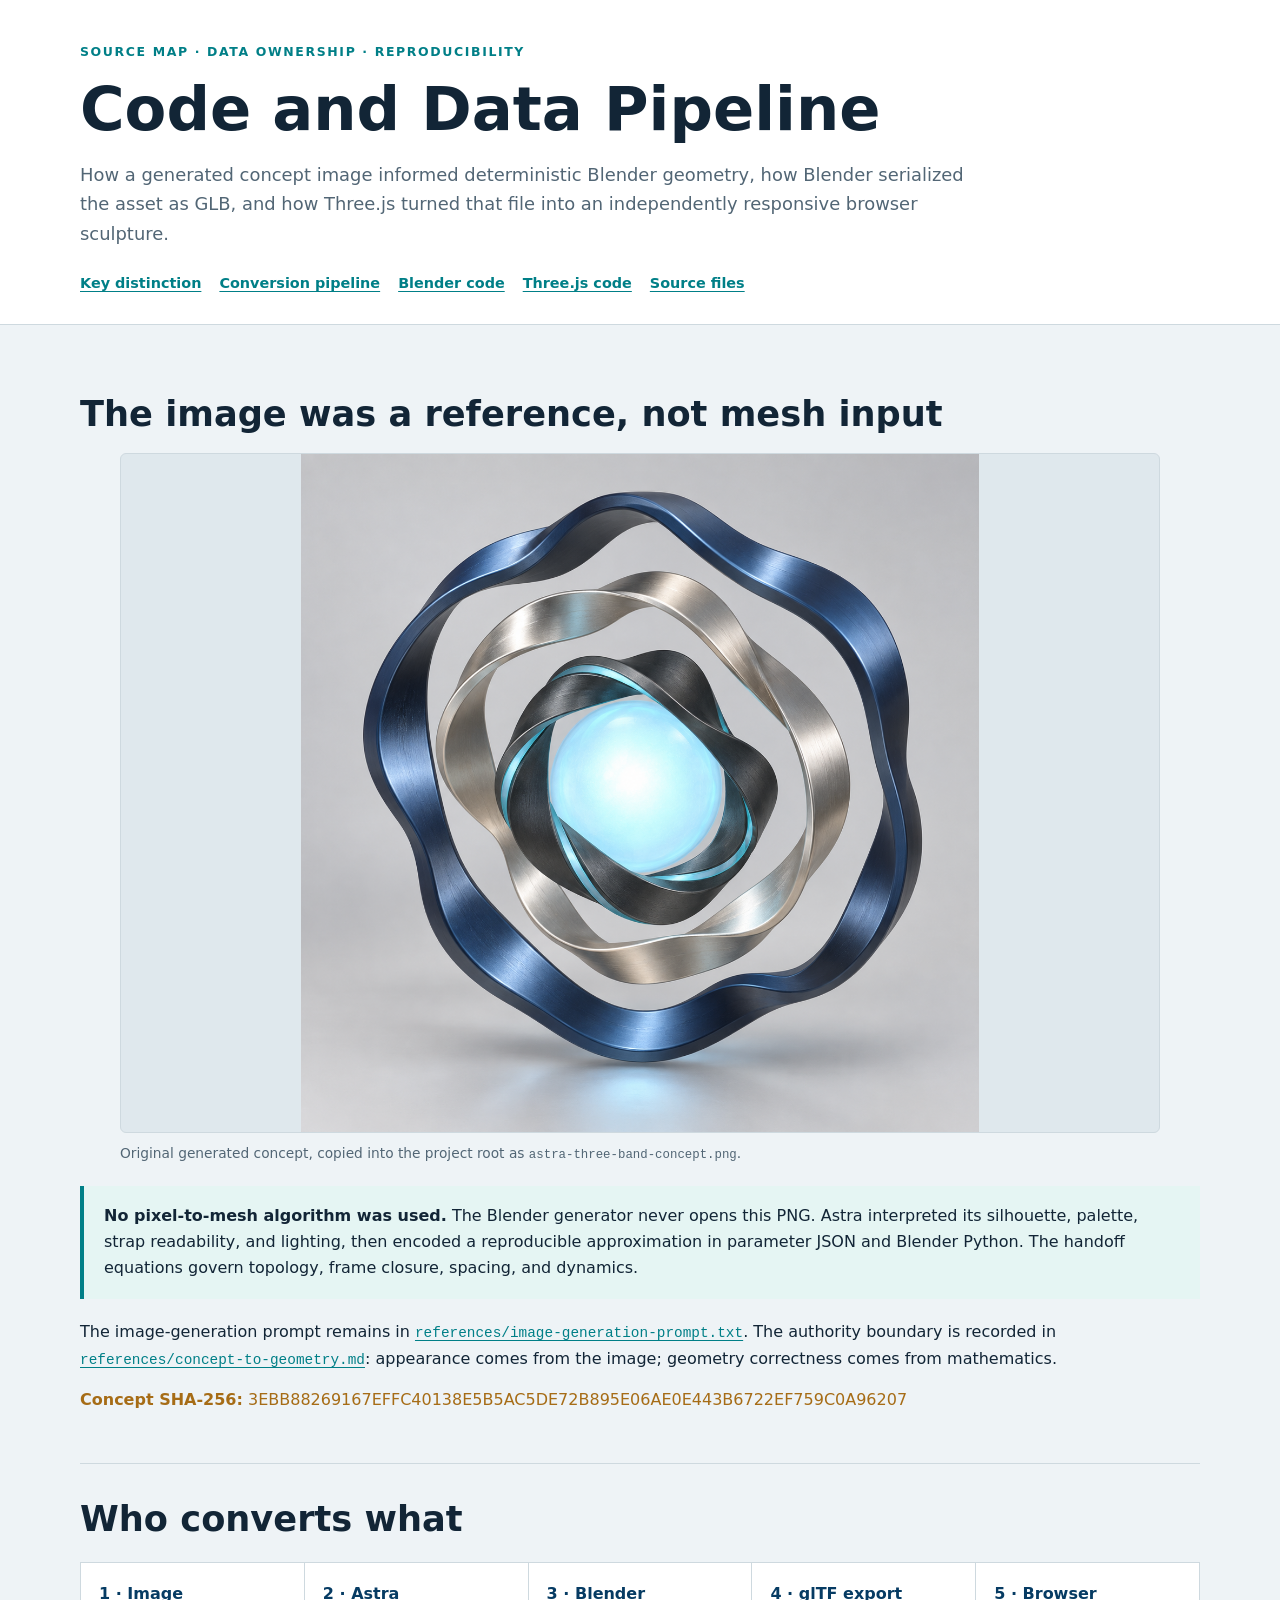
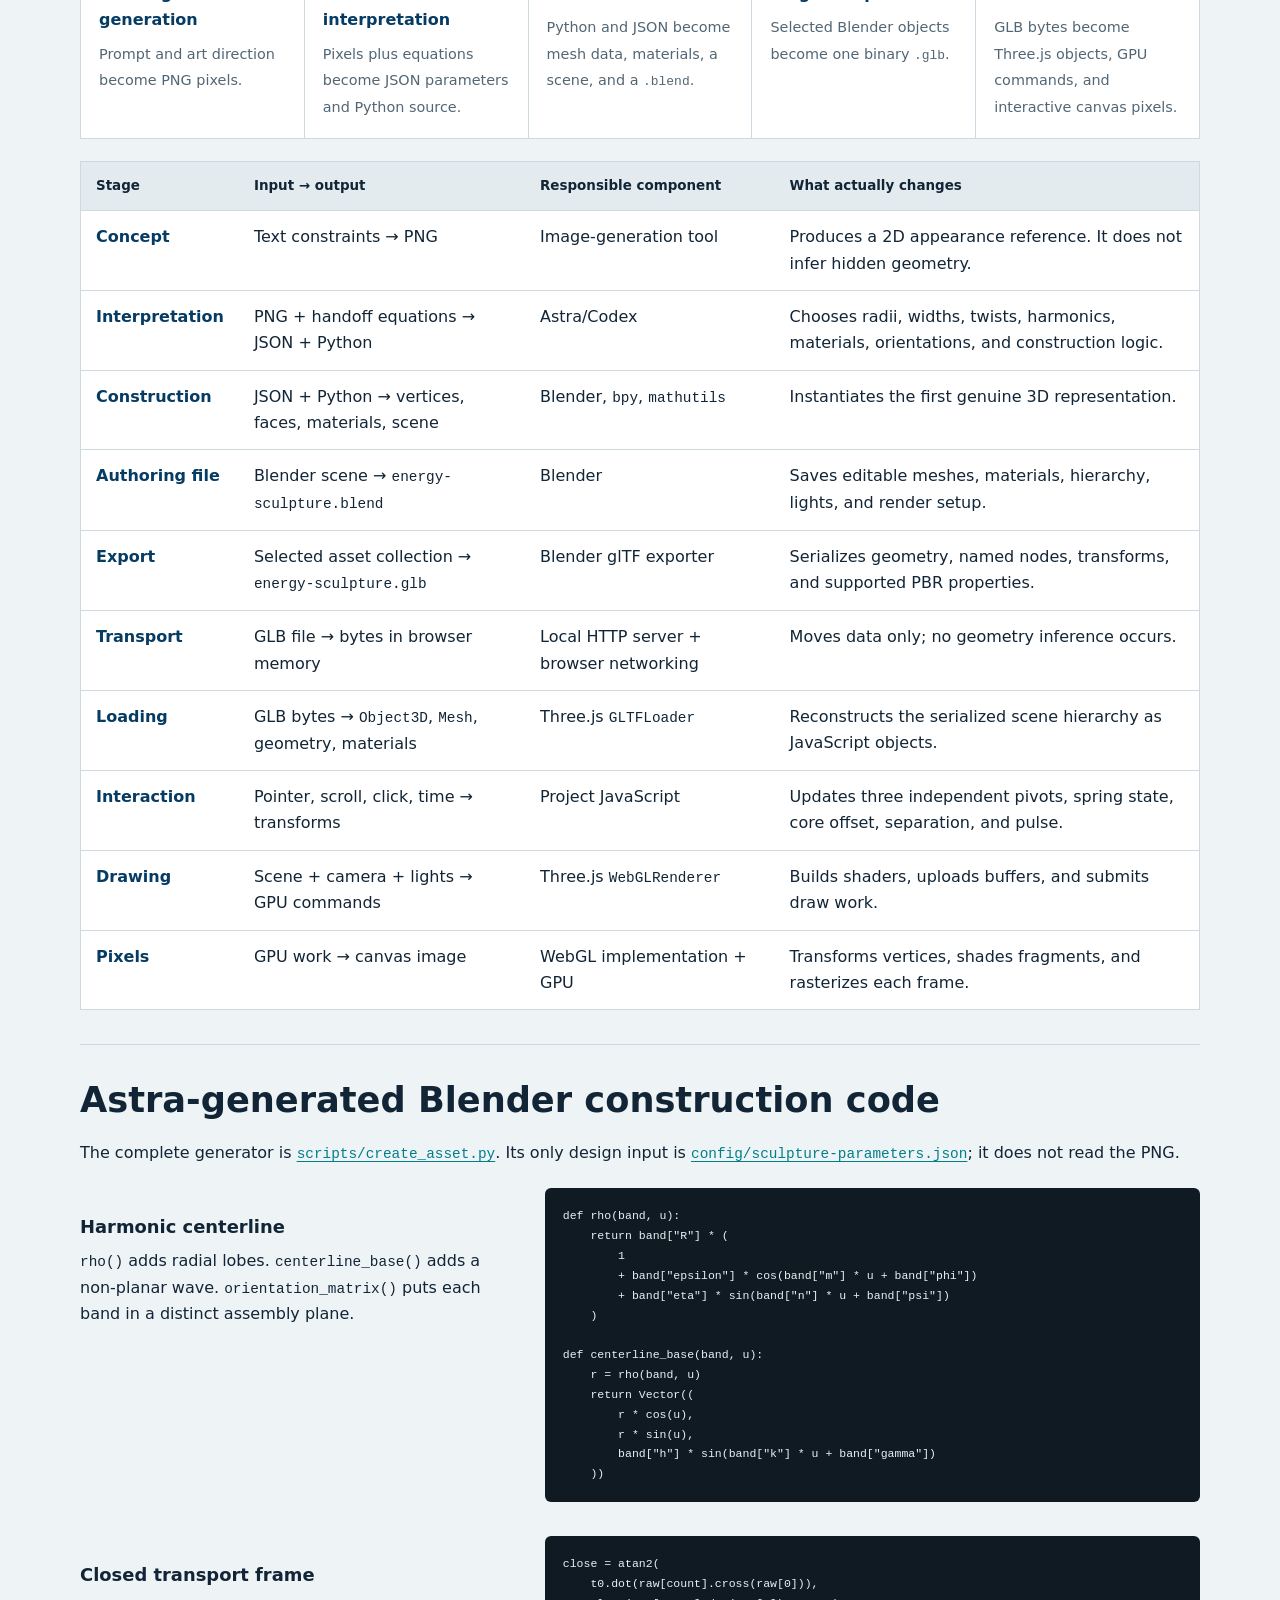
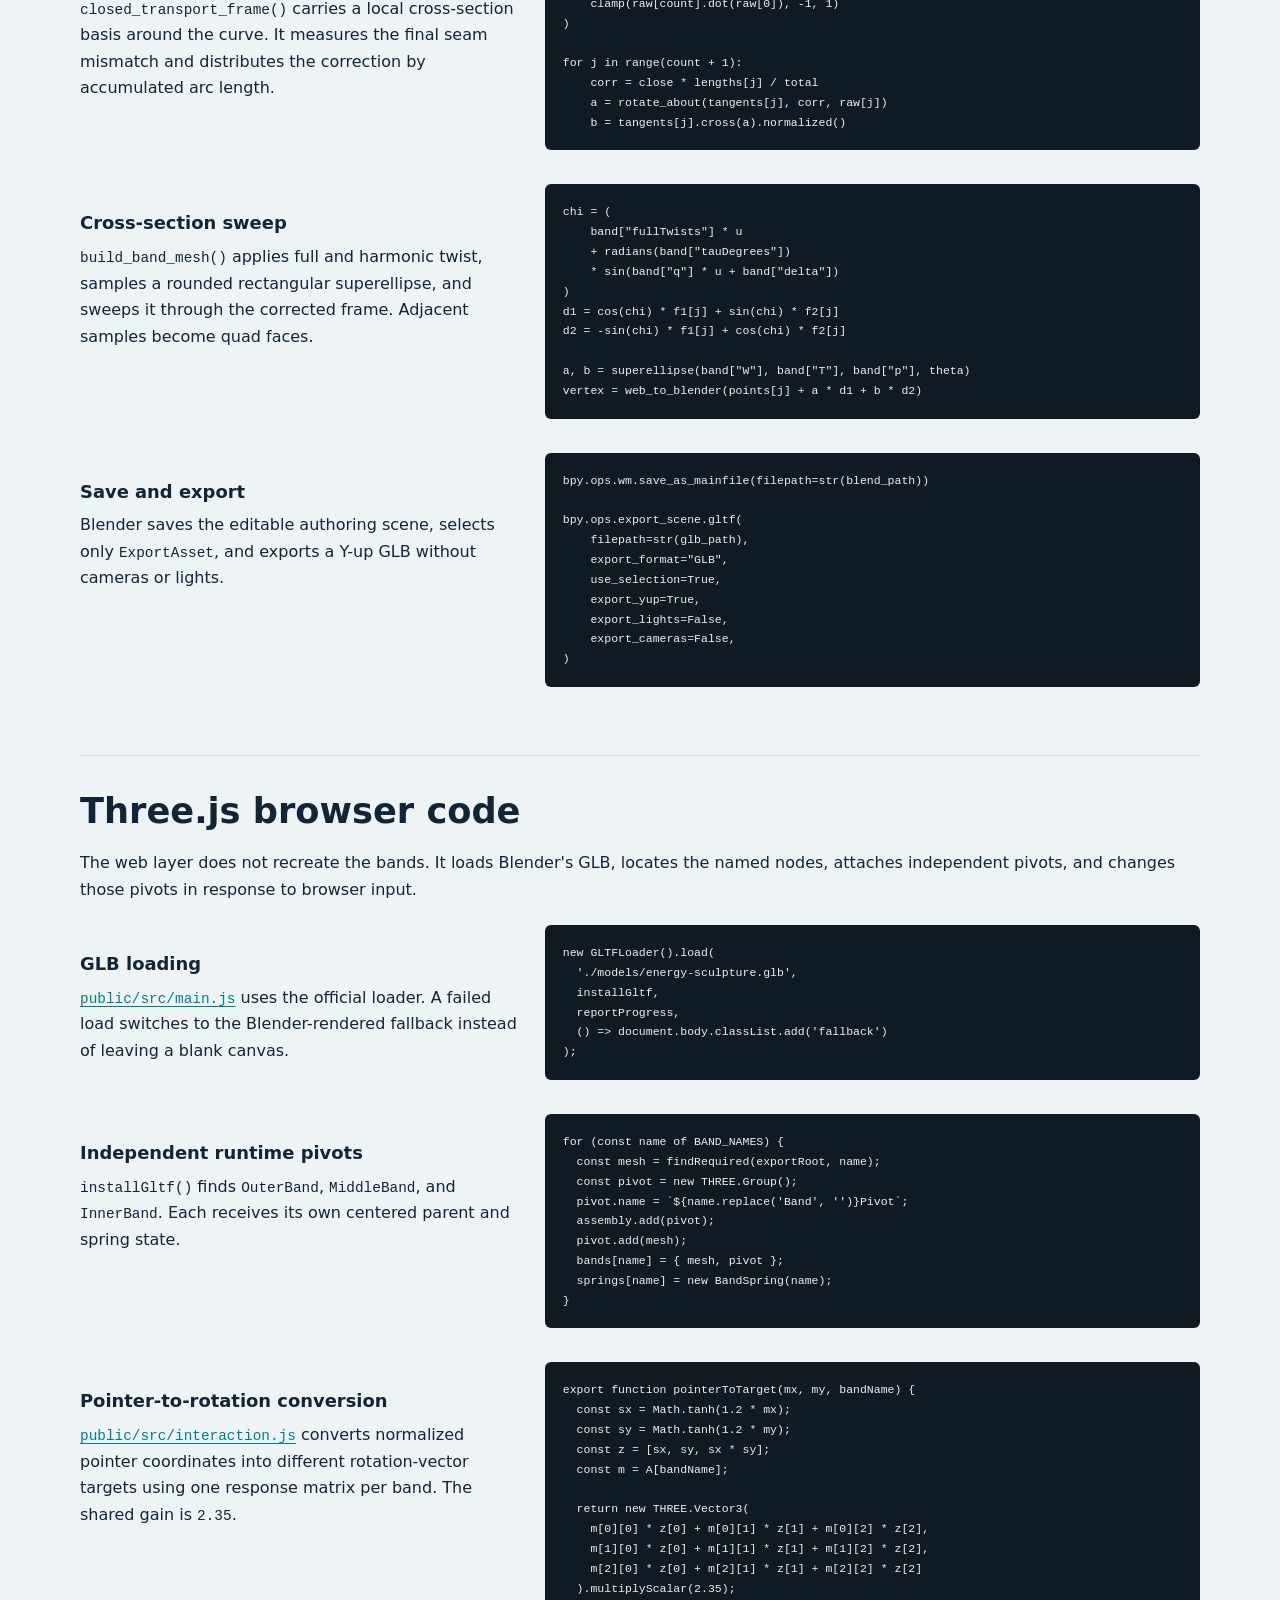
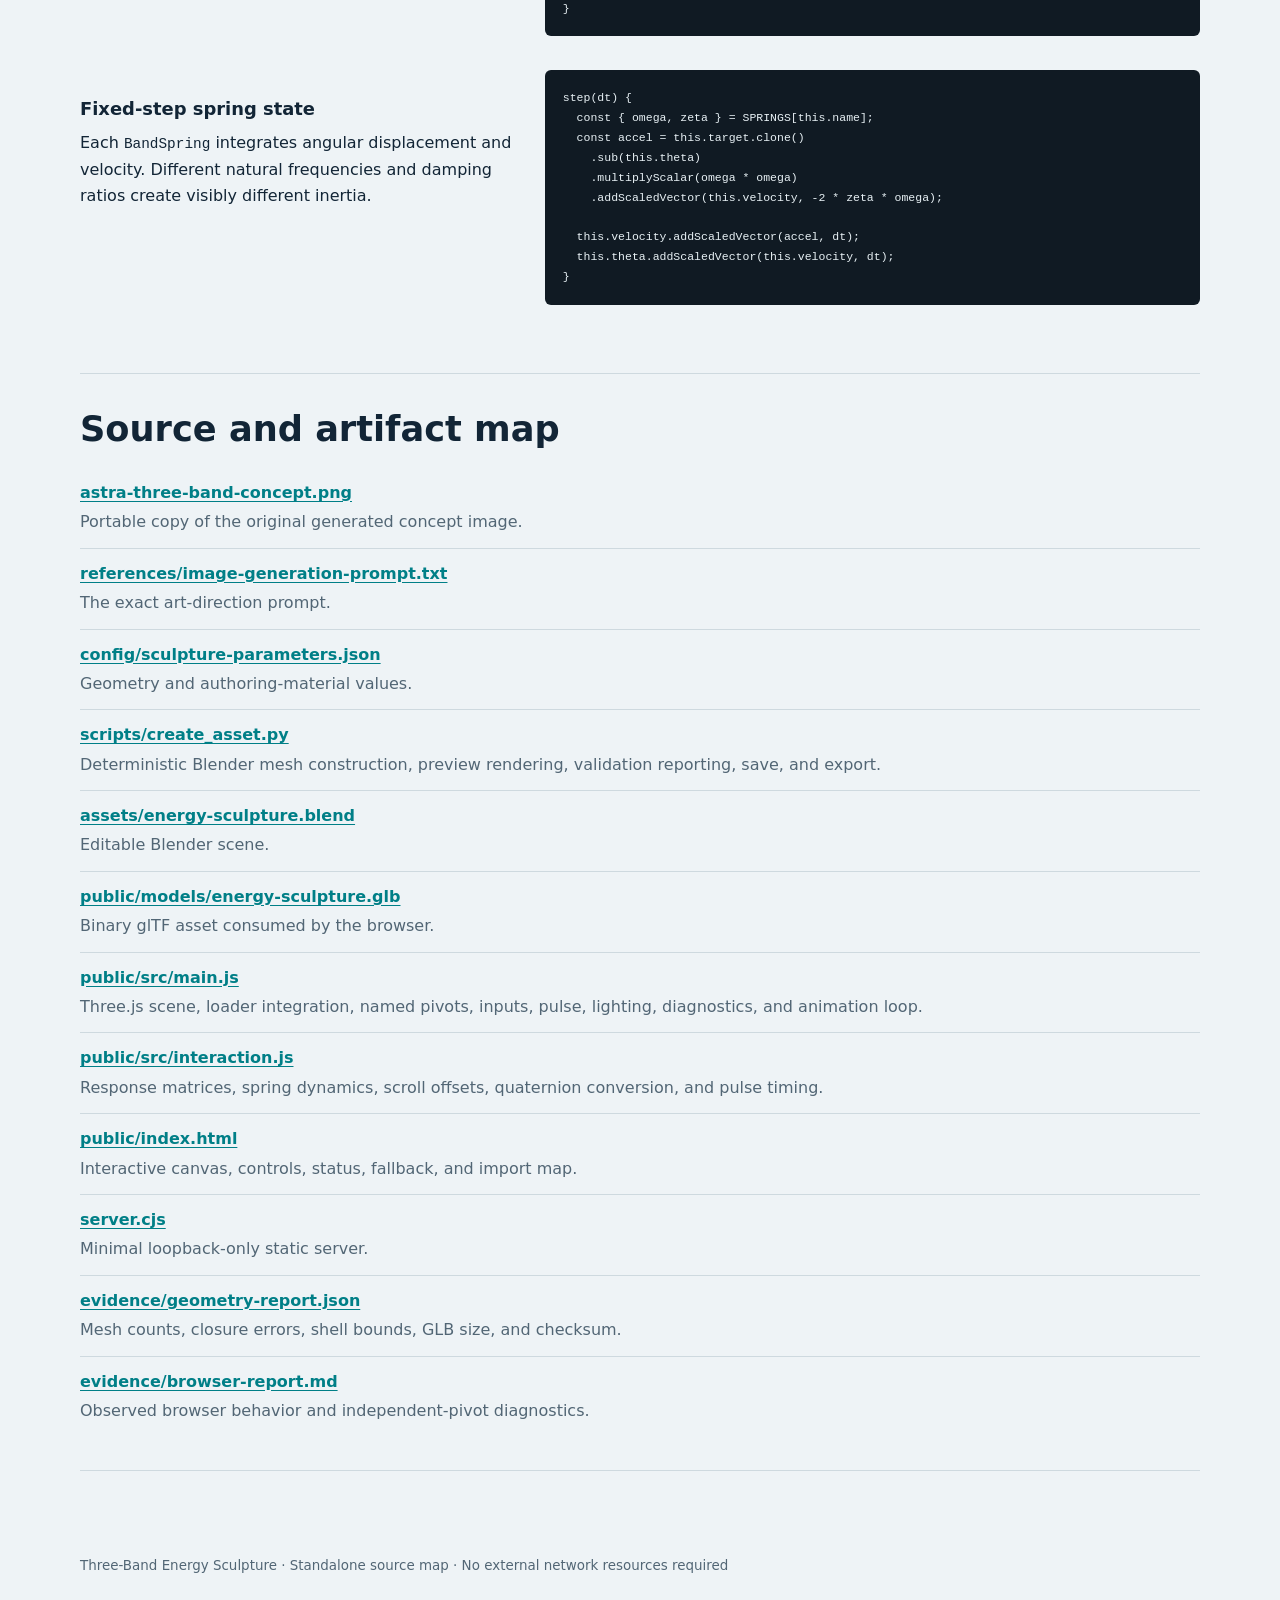
==== CODE-AND-DATA-PIPELINE.html @ 757caf34 "feat: publish Blender-to-web demo" ====
<!doctype html>
<html lang="en">
<head>
  <meta charset="utf-8">
  <meta name="viewport" content="width=device-width, initial-scale=1">
  <meta name="description" content="Source-code map and data-conversion workflow for the Three-Band Energy Sculpture.">
  <link rel="icon" href="data:,">
  <title>Code and Data Pipeline — Three-Band Energy Sculpture</title>
  <style>
    :root {
      color-scheme: light;
      --bg: #eef3f6;
      --paper: #ffffff;
      --ink: #122536;
      --muted: #526675;
      --line: #ced9df;
      --navy: #063b63;
      --cyan: #007f87;
      --gold: #a66c16;
      --code: #101a23;
      --code-ink: #e8f1f5;
      --wash: #e5f5f3;
    }

    * { box-sizing: border-box; }
    html { scroll-behavior: smooth; }
    body {
      margin: 0;
      background: var(--bg);
      color: var(--ink);
      font: 16px/1.65 system-ui, -apple-system, "Segoe UI", sans-serif;
    }

    a { color: var(--cyan); text-underline-offset: 3px; }
    a:focus-visible { outline: 3px solid var(--cyan); outline-offset: 3px; }
    code, pre { font-family: "Cascadia Code", Consolas, monospace; }
    code { font-size: .9em; }

    header {
      background: var(--paper);
      border-bottom: 1px solid var(--line);
    }

    .header-inner, main, footer {
      width: min(1120px, calc(100% - 40px));
      margin: 0 auto;
    }

    .header-inner { padding: 42px 0 28px; }
    .eyebrow {
      color: var(--cyan);
      font-weight: 800;
      font-size: .78rem;
      letter-spacing: .13em;
      text-transform: uppercase;
    }

    h1, h2, h3 { line-height: 1.2; letter-spacing: 0; }
    h1 { margin: 10px 0 14px; font-size: clamp(2rem, 5vw, 3.8rem); max-width: 920px; }
    h2 { margin: 0 0 18px; font-size: clamp(1.55rem, 3vw, 2.2rem); }
    h3 { margin: 28px 0 10px; font-size: 1.12rem; }
    p { margin: 0 0 15px; }
    .lead { max-width: 900px; color: var(--muted); font-size: 1.12rem; }

    nav {
      display: flex;
      flex-wrap: wrap;
      gap: 8px 18px;
      margin-top: 24px;
      font-size: .9rem;
      font-weight: 700;
    }

    main { padding: 34px 0 60px; }
    section {
      padding: 34px 0;
      border-bottom: 1px solid var(--line);
      scroll-margin-top: 12px;
    }

    .concept {
      width: 100%;
      max-height: 680px;
      object-fit: contain;
      display: block;
      background: #dfe8ed;
      border: 1px solid var(--line);
      border-radius: 6px;
    }

    figcaption { margin-top: 9px; color: var(--muted); font-size: .86rem; }
    .callout {
      margin: 20px 0;
      padding: 17px 20px;
      background: var(--wash);
      border-left: 4px solid var(--cyan);
    }

    .flow {
      display: grid;
      grid-template-columns: repeat(5, minmax(0, 1fr));
      gap: 1px;
      background: var(--line);
      border: 1px solid var(--line);
      margin: 22px 0;
    }

    .flow div { background: var(--paper); padding: 18px; min-height: 145px; }
    .flow strong { display: block; color: var(--navy); margin-bottom: 7px; }
    .flow span { color: var(--muted); font-size: .9rem; }

    .table-wrap { overflow-x: auto; border: 1px solid var(--line); background: var(--paper); }
    table { width: 100%; border-collapse: collapse; min-width: 790px; text-align: left; }
    th, td { padding: 13px 15px; border-bottom: 1px solid var(--line); vertical-align: top; }
    th { background: #e3ebef; font-size: .84rem; }
    tr:last-child td { border-bottom: 0; }
    td:first-child { font-weight: 750; color: var(--navy); }

    .split {
      display: grid;
      grid-template-columns: minmax(0, .8fr) minmax(0, 1.2fr);
      gap: 28px;
      align-items: start;
      margin: 22px 0 34px;
    }

    pre {
      margin: 0;
      padding: 18px;
      overflow: auto;
      background: var(--code);
      color: var(--code-ink);
      border-radius: 6px;
      font-size: .8rem;
      line-height: 1.55;
      tab-size: 2;
    }

    .file-list { list-style: none; padding: 0; margin: 0; }
    .file-list li { padding: 12px 0; border-bottom: 1px solid var(--line); }
    .file-list li:last-child { border-bottom: 0; }
    .file-list a { font-weight: 750; }
    .file-list span { display: block; color: var(--muted); margin-top: 3px; }
    .hash { overflow-wrap: anywhere; color: var(--gold); }
    footer { padding: 24px 0 42px; color: var(--muted); font-size: .84rem; }

    @media (max-width: 860px) {
      .flow { grid-template-columns: 1fr 1fr; }
      .split { grid-template-columns: 1fr; }
    }

    @media (max-width: 560px) {
      .header-inner, main, footer { width: min(100% - 24px, 1120px); }
      .header-inner { padding-top: 28px; }
      .flow { grid-template-columns: 1fr; }
      section { padding: 28px 0; }
    }

    @media print {
      body { background: #fff; }
      nav { display: none; }
      section { break-inside: avoid; }
      pre { white-space: pre-wrap; color: #111; background: #f0f2f3; border: 1px solid #bbb; }
    }
  </style>
</head>
<body>
  <header>
    <div class="header-inner">
      <div class="eyebrow">Source map · Data ownership · Reproducibility</div>
      <h1>Code and Data Pipeline</h1>
      <p class="lead">How a generated concept image informed deterministic Blender geometry, how Blender serialized the asset as GLB, and how Three.js turned that file into an independently responsive browser sculpture.</p>
      <nav aria-label="Page sections">
        <a href="#distinction">Key distinction</a>
        <a href="#pipeline">Conversion pipeline</a>
        <a href="#blender">Blender code</a>
        <a href="#threejs">Three.js code</a>
        <a href="#files">Source files</a>
      </nav>
    </div>
  </header>

  <main>
    <section id="distinction">
      <h2>The image was a reference, not mesh input</h2>
      <figure>
        <img class="concept" src="./astra-three-band-concept.png" alt="Generated concept showing three metallic energy bands around a luminous central sphere">
        <figcaption>Original generated concept, copied into the project root as <code>astra-three-band-concept.png</code>.</figcaption>
      </figure>
      <div class="callout">
        <strong>No pixel-to-mesh algorithm was used.</strong> The Blender generator never opens this PNG. Astra interpreted its silhouette, palette, strap readability, and lighting, then encoded a reproducible approximation in parameter JSON and Blender Python. The handoff equations govern topology, frame closure, spacing, and dynamics.
      </div>
      <p>The image-generation prompt remains in <a href="./references/image-generation-prompt.txt"><code>references/image-generation-prompt.txt</code></a>. The authority boundary is recorded in <a href="./references/concept-to-geometry.md"><code>references/concept-to-geometry.md</code></a>: appearance comes from the image; geometry correctness comes from mathematics.</p>
      <p class="hash"><strong>Concept SHA-256:</strong> 3EBB88269167EFFC40138E5B5AC5DE72B895E06AE0E443B6722EF759C0A96207</p>
    </section>

    <section id="pipeline">
      <h2>Who converts what</h2>
      <div class="flow" aria-label="Data flow summary">
        <div><strong>1 · Image generation</strong><span>Prompt and art direction become PNG pixels.</span></div>
        <div><strong>2 · Astra interpretation</strong><span>Pixels plus equations become JSON parameters and Python source.</span></div>
        <div><strong>3 · Blender</strong><span>Python and JSON become mesh data, materials, a scene, and a <code>.blend</code>.</span></div>
        <div><strong>4 · glTF export</strong><span>Selected Blender objects become one binary <code>.glb</code>.</span></div>
        <div><strong>5 · Browser</strong><span>GLB bytes become Three.js objects, GPU commands, and interactive canvas pixels.</span></div>
      </div>

      <div class="table-wrap">
        <table>
          <thead><tr><th>Stage</th><th>Input → output</th><th>Responsible component</th><th>What actually changes</th></tr></thead>
          <tbody>
            <tr><td>Concept</td><td>Text constraints → PNG</td><td>Image-generation tool</td><td>Produces a 2D appearance reference. It does not infer hidden geometry.</td></tr>
            <tr><td>Interpretation</td><td>PNG + handoff equations → JSON + Python</td><td>Astra/Codex</td><td>Chooses radii, widths, twists, harmonics, materials, orientations, and construction logic.</td></tr>
            <tr><td>Construction</td><td>JSON + Python → vertices, faces, materials, scene</td><td>Blender, <code>bpy</code>, <code>mathutils</code></td><td>Instantiates the first genuine 3D representation.</td></tr>
            <tr><td>Authoring file</td><td>Blender scene → <code>energy-sculpture.blend</code></td><td>Blender</td><td>Saves editable meshes, materials, hierarchy, lights, and render setup.</td></tr>
            <tr><td>Export</td><td>Selected asset collection → <code>energy-sculpture.glb</code></td><td>Blender glTF exporter</td><td>Serializes geometry, named nodes, transforms, and supported PBR properties.</td></tr>
            <tr><td>Transport</td><td>GLB file → bytes in browser memory</td><td>Local HTTP server + browser networking</td><td>Moves data only; no geometry inference occurs.</td></tr>
            <tr><td>Loading</td><td>GLB bytes → <code>Object3D</code>, <code>Mesh</code>, geometry, materials</td><td>Three.js <code>GLTFLoader</code></td><td>Reconstructs the serialized scene hierarchy as JavaScript objects.</td></tr>
            <tr><td>Interaction</td><td>Pointer, scroll, click, time → transforms</td><td>Project JavaScript</td><td>Updates three independent pivots, spring state, core offset, separation, and pulse.</td></tr>
            <tr><td>Drawing</td><td>Scene + camera + lights → GPU commands</td><td>Three.js <code>WebGLRenderer</code></td><td>Builds shaders, uploads buffers, and submits draw work.</td></tr>
            <tr><td>Pixels</td><td>GPU work → canvas image</td><td>WebGL implementation + GPU</td><td>Transforms vertices, shades fragments, and rasterizes each frame.</td></tr>
          </tbody>
        </table>
      </div>
    </section>

    <section id="blender">
      <h2>Astra-generated Blender construction code</h2>
      <p>The complete generator is <a href="./scripts/create_asset.py"><code>scripts/create_asset.py</code></a>. Its only design input is <a href="./config/sculpture-parameters.json"><code>config/sculpture-parameters.json</code></a>; it does not read the PNG.</p>

      <div class="split">
        <div>
          <h3>Harmonic centerline</h3>
          <p><code>rho()</code> adds radial lobes. <code>centerline_base()</code> adds a non-planar wave. <code>orientation_matrix()</code> puts each band in a distinct assembly plane.</p>
        </div>
        <pre><code>def rho(band, u):
    return band["R"] * (
        1
        + band["epsilon"] * cos(band["m"] * u + band["phi"])
        + band["eta"] * sin(band["n"] * u + band["psi"])
    )

def centerline_base(band, u):
    r = rho(band, u)
    return Vector((
        r * cos(u),
        r * sin(u),
        band["h"] * sin(band["k"] * u + band["gamma"])
    ))</code></pre>
      </div>

      <div class="split">
        <div>
          <h3>Closed transport frame</h3>
          <p><code>closed_transport_frame()</code> carries a local cross-section basis around the curve. It measures the final seam mismatch and distributes the correction by accumulated arc length.</p>
        </div>
        <pre><code>close = atan2(
    t0.dot(raw[count].cross(raw[0])),
    clamp(raw[count].dot(raw[0]), -1, 1)
)

for j in range(count + 1):
    corr = close * lengths[j] / total
    a = rotate_about(tangents[j], corr, raw[j])
    b = tangents[j].cross(a).normalized()</code></pre>
      </div>

      <div class="split">
        <div>
          <h3>Cross-section sweep</h3>
          <p><code>build_band_mesh()</code> applies full and harmonic twist, samples a rounded rectangular superellipse, and sweeps it through the corrected frame. Adjacent samples become quad faces.</p>
        </div>
        <pre><code>chi = (
    band["fullTwists"] * u
    + radians(band["tauDegrees"])
    * sin(band["q"] * u + band["delta"])
)
d1 = cos(chi) * f1[j] + sin(chi) * f2[j]
d2 = -sin(chi) * f1[j] + cos(chi) * f2[j]

a, b = superellipse(band["W"], band["T"], band["p"], theta)
vertex = web_to_blender(points[j] + a * d1 + b * d2)</code></pre>
      </div>

      <div class="split">
        <div>
          <h3>Save and export</h3>
          <p>Blender saves the editable authoring scene, selects only <code>ExportAsset</code>, and exports a Y-up GLB without cameras or lights.</p>
        </div>
        <pre><code>bpy.ops.wm.save_as_mainfile(filepath=str(blend_path))

bpy.ops.export_scene.gltf(
    filepath=str(glb_path),
    export_format="GLB",
    use_selection=True,
    export_yup=True,
    export_lights=False,
    export_cameras=False,
)</code></pre>
      </div>
    </section>

    <section id="threejs">
      <h2>Three.js browser code</h2>
      <p>The web layer does not recreate the bands. It loads Blender's GLB, locates the named nodes, attaches independent pivots, and changes those pivots in response to browser input.</p>

      <div class="split">
        <div>
          <h3>GLB loading</h3>
          <p><a href="./public/src/main.js"><code>public/src/main.js</code></a> uses the official loader. A failed load switches to the Blender-rendered fallback instead of leaving a blank canvas.</p>
        </div>
        <pre><code>new GLTFLoader().load(
  './models/energy-sculpture.glb',
  installGltf,
  reportProgress,
  () =&gt; document.body.classList.add('fallback')
);</code></pre>
      </div>

      <div class="split">
        <div>
          <h3>Independent runtime pivots</h3>
          <p><code>installGltf()</code> finds <code>OuterBand</code>, <code>MiddleBand</code>, and <code>InnerBand</code>. Each receives its own centered parent and spring state.</p>
        </div>
        <pre><code>for (const name of BAND_NAMES) {
  const mesh = findRequired(exportRoot, name);
  const pivot = new THREE.Group();
  pivot.name = `${name.replace('Band', '')}Pivot`;
  assembly.add(pivot);
  pivot.add(mesh);
  bands[name] = { mesh, pivot };
  springs[name] = new BandSpring(name);
}</code></pre>
      </div>

      <div class="split">
        <div>
          <h3>Pointer-to-rotation conversion</h3>
          <p><a href="./public/src/interaction.js"><code>public/src/interaction.js</code></a> converts normalized pointer coordinates into different rotation-vector targets using one response matrix per band. The shared gain is <code>2.35</code>.</p>
        </div>
        <pre><code>export function pointerToTarget(mx, my, bandName) {
  const sx = Math.tanh(1.2 * mx);
  const sy = Math.tanh(1.2 * my);
  const z = [sx, sy, sx * sy];
  const m = A[bandName];

  return new THREE.Vector3(
    m[0][0] * z[0] + m[0][1] * z[1] + m[0][2] * z[2],
    m[1][0] * z[0] + m[1][1] * z[1] + m[1][2] * z[2],
    m[2][0] * z[0] + m[2][1] * z[1] + m[2][2] * z[2]
  ).multiplyScalar(2.35);
}</code></pre>
      </div>

      <div class="split">
        <div>
          <h3>Fixed-step spring state</h3>
          <p>Each <code>BandSpring</code> integrates angular displacement and velocity. Different natural frequencies and damping ratios create visibly different inertia.</p>
        </div>
        <pre><code>step(dt) {
  const { omega, zeta } = SPRINGS[this.name];
  const accel = this.target.clone()
    .sub(this.theta)
    .multiplyScalar(omega * omega)
    .addScaledVector(this.velocity, -2 * zeta * omega);

  this.velocity.addScaledVector(accel, dt);
  this.theta.addScaledVector(this.velocity, dt);
}</code></pre>
      </div>
    </section>

    <section id="files">
      <h2>Source and artifact map</h2>
      <ul class="file-list">
        <li><a href="./astra-three-band-concept.png">astra-three-band-concept.png</a><span>Portable copy of the original generated concept image.</span></li>
        <li><a href="./references/image-generation-prompt.txt">references/image-generation-prompt.txt</a><span>The exact art-direction prompt.</span></li>
        <li><a href="./config/sculpture-parameters.json">config/sculpture-parameters.json</a><span>Geometry and authoring-material values.</span></li>
        <li><a href="./scripts/create_asset.py">scripts/create_asset.py</a><span>Deterministic Blender mesh construction, preview rendering, validation reporting, save, and export.</span></li>
        <li><a href="./assets/energy-sculpture.blend">assets/energy-sculpture.blend</a><span>Editable Blender scene.</span></li>
        <li><a href="./public/models/energy-sculpture.glb">public/models/energy-sculpture.glb</a><span>Binary glTF asset consumed by the browser.</span></li>
        <li><a href="./public/src/main.js">public/src/main.js</a><span>Three.js scene, loader integration, named pivots, inputs, pulse, lighting, diagnostics, and animation loop.</span></li>
        <li><a href="./public/src/interaction.js">public/src/interaction.js</a><span>Response matrices, spring dynamics, scroll offsets, quaternion conversion, and pulse timing.</span></li>
        <li><a href="./public/index.html">public/index.html</a><span>Interactive canvas, controls, status, fallback, and import map.</span></li>
        <li><a href="./server.cjs">server.cjs</a><span>Minimal loopback-only static server.</span></li>
        <li><a href="./evidence/geometry-report.json">evidence/geometry-report.json</a><span>Mesh counts, closure errors, shell bounds, GLB size, and checksum.</span></li>
        <li><a href="./evidence/browser-report.md">evidence/browser-report.md</a><span>Observed browser behavior and independent-pivot diagnostics.</span></li>
      </ul>
    </section>
  </main>

  <footer>
    Three-Band Energy Sculpture · Standalone source map · No external network resources required
  </footer>
</body>
</html>
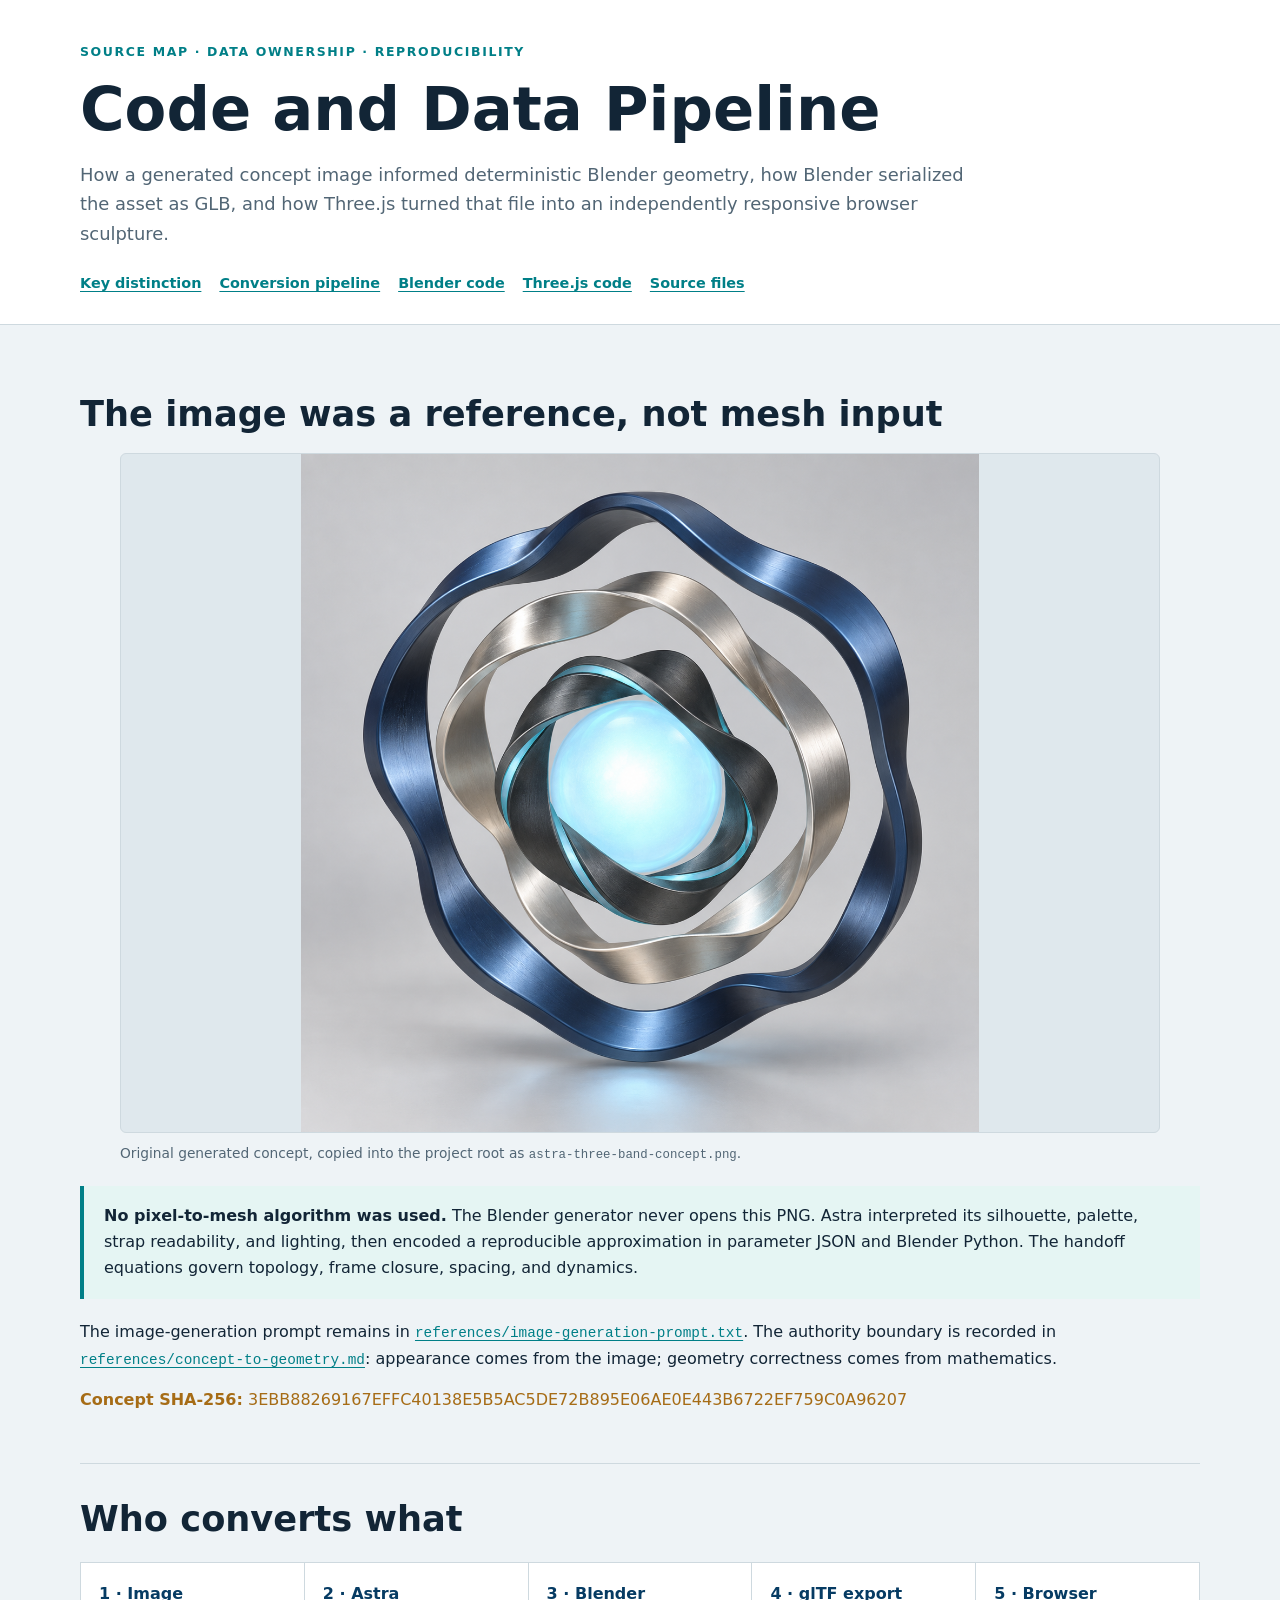
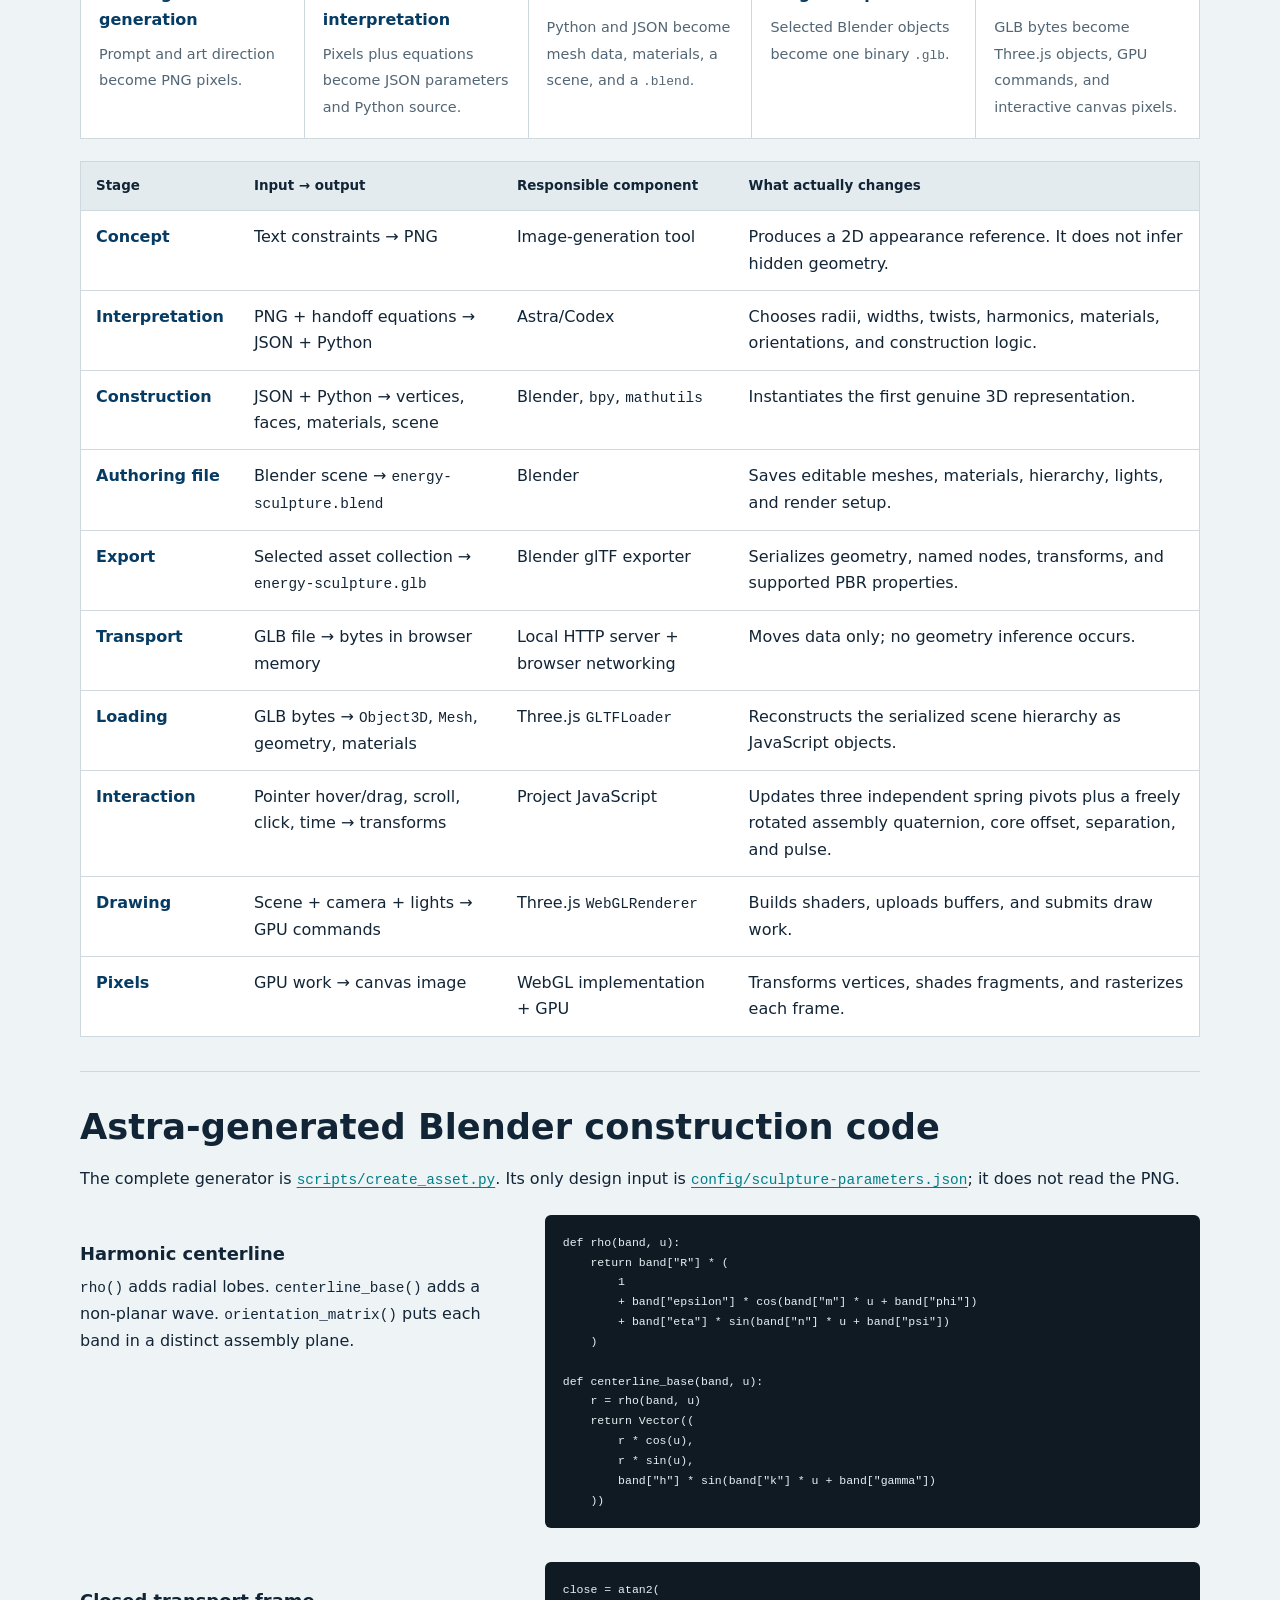
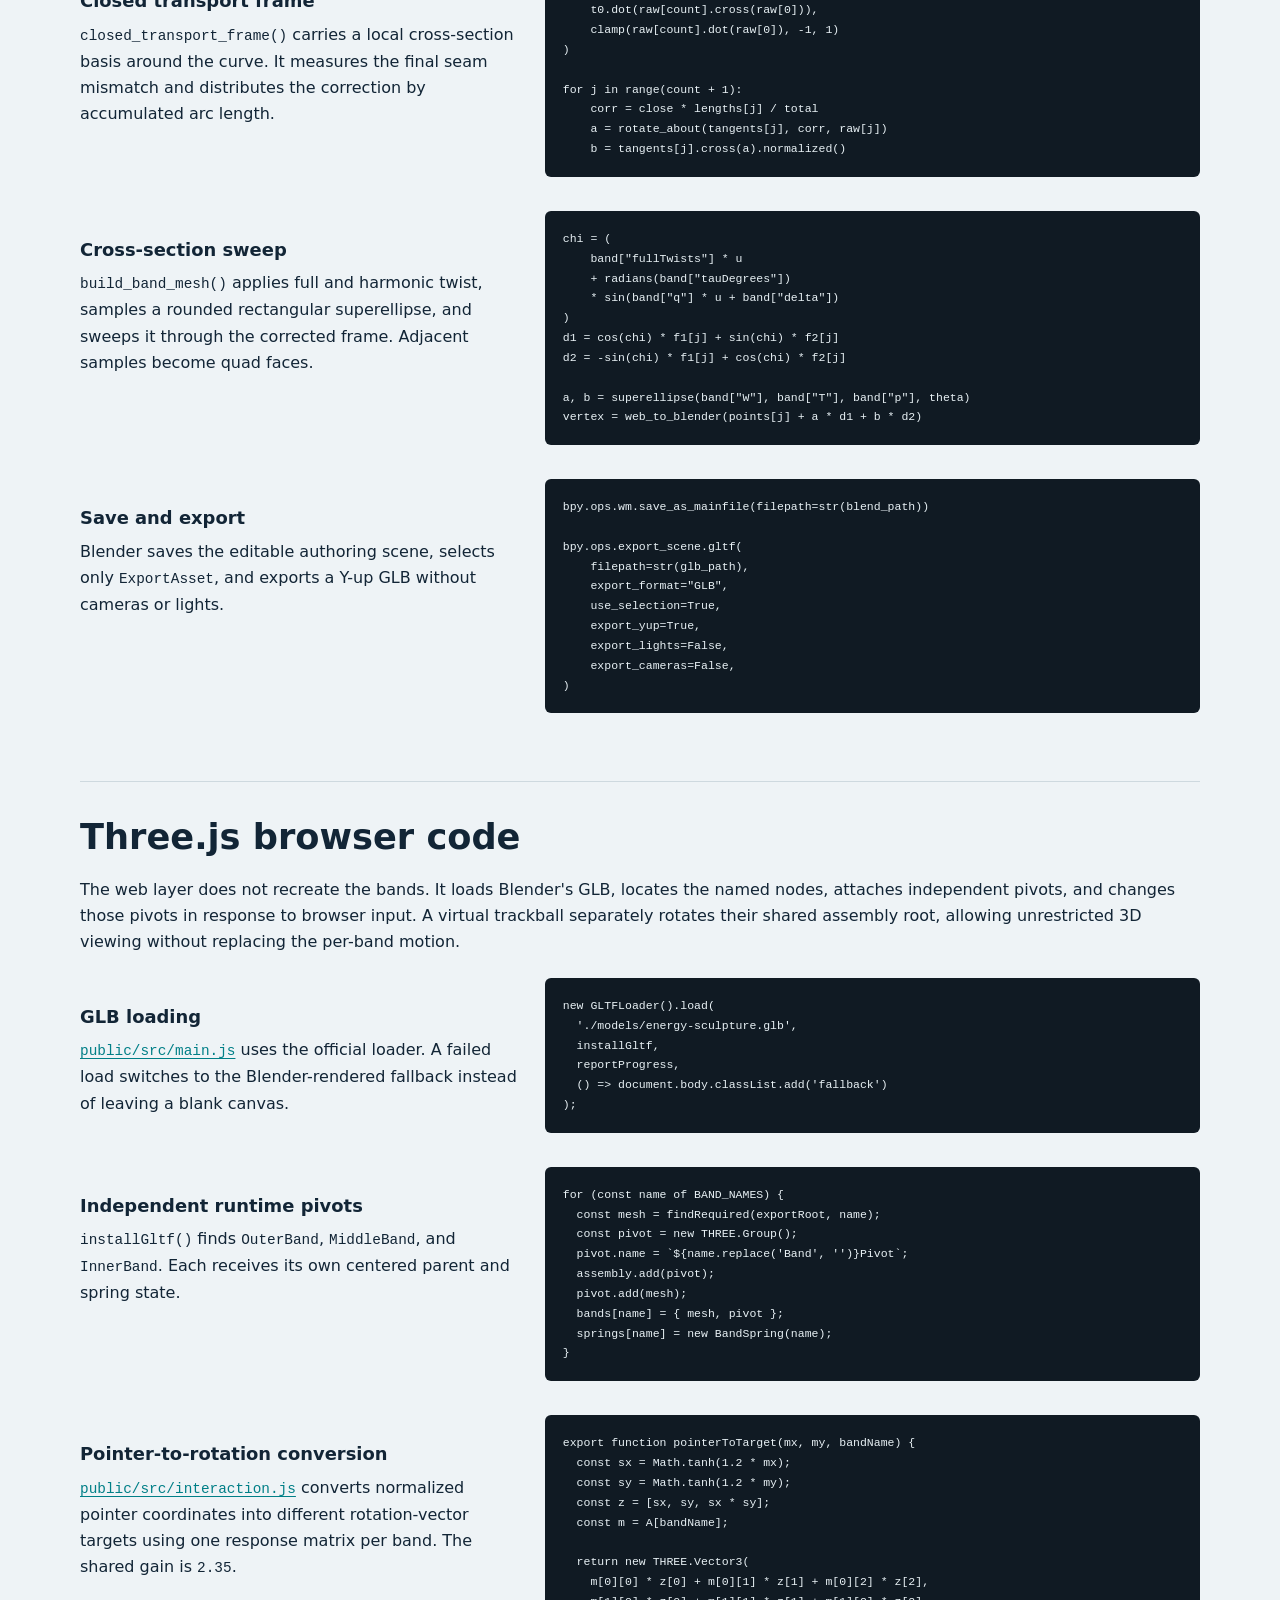
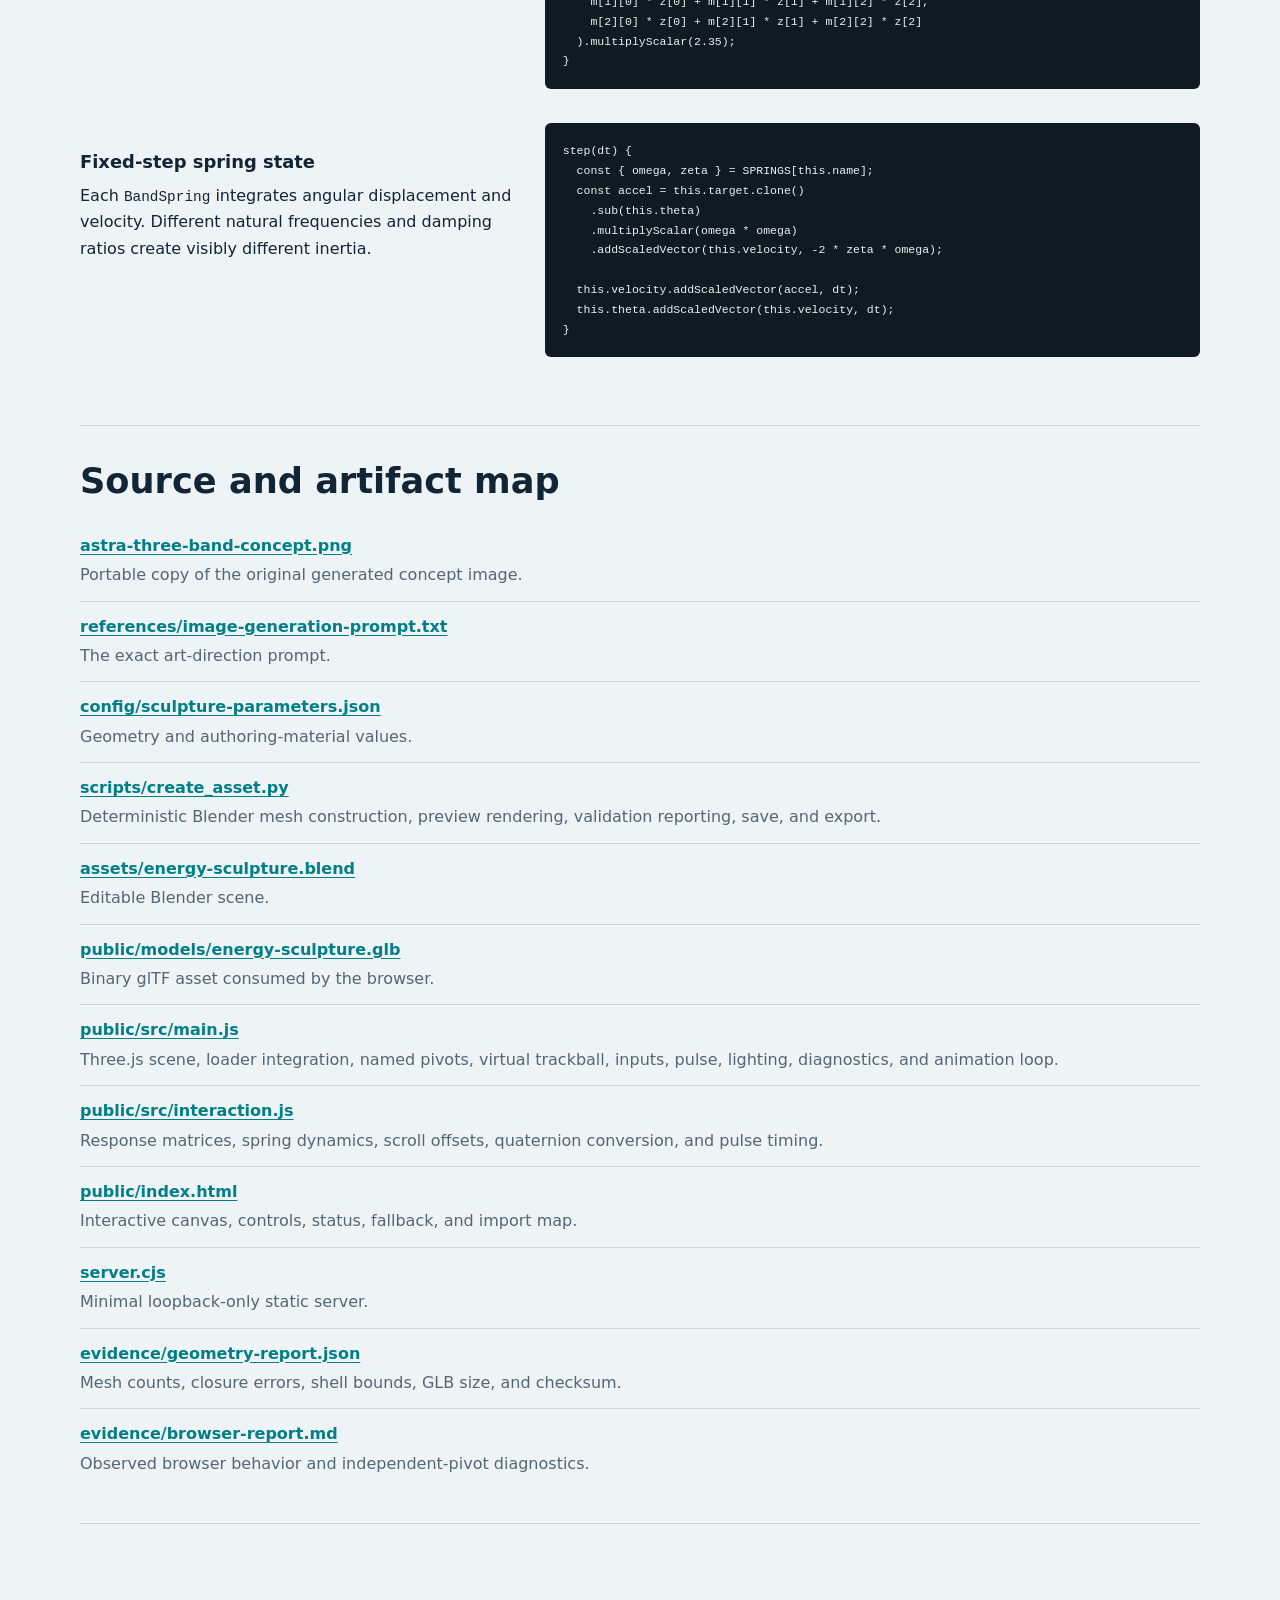
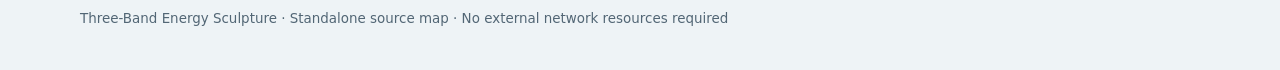
==== commit f83c03da: "feat: add free trackball rotation" ====
--- a/CODE-AND-DATA-PIPELINE.html
+++ b/CODE-AND-DATA-PIPELINE.html
@@ -215,7 +215,7 @@
             <tr><td>Export</td><td>Selected asset collection → <code>energy-sculpture.glb</code></td><td>Blender glTF exporter</td><td>Serializes geometry, named nodes, transforms, and supported PBR properties.</td></tr>
             <tr><td>Transport</td><td>GLB file → bytes in browser memory</td><td>Local HTTP server + browser networking</td><td>Moves data only; no geometry inference occurs.</td></tr>
             <tr><td>Loading</td><td>GLB bytes → <code>Object3D</code>, <code>Mesh</code>, geometry, materials</td><td>Three.js <code>GLTFLoader</code></td><td>Reconstructs the serialized scene hierarchy as JavaScript objects.</td></tr>
-            <tr><td>Interaction</td><td>Pointer, scroll, click, time → transforms</td><td>Project JavaScript</td><td>Updates three independent pivots, spring state, core offset, separation, and pulse.</td></tr>
+            <tr><td>Interaction</td><td>Pointer hover/drag, scroll, click, time → transforms</td><td>Project JavaScript</td><td>Updates three independent spring pivots plus a freely rotated assembly quaternion, core offset, separation, and pulse.</td></tr>
             <tr><td>Drawing</td><td>Scene + camera + lights → GPU commands</td><td>Three.js <code>WebGLRenderer</code></td><td>Builds shaders, uploads buffers, and submits draw work.</td></tr>
             <tr><td>Pixels</td><td>GPU work → canvas image</td><td>WebGL implementation + GPU</td><td>Transforms vertices, shades fragments, and rasterizes each frame.</td></tr>
           </tbody>
@@ -301,7 +301,7 @@
 
     <section id="threejs">
       <h2>Three.js browser code</h2>
-      <p>The web layer does not recreate the bands. It loads Blender's GLB, locates the named nodes, attaches independent pivots, and changes those pivots in response to browser input.</p>
+      <p>The web layer does not recreate the bands. It loads Blender's GLB, locates the named nodes, attaches independent pivots, and changes those pivots in response to browser input. A virtual trackball separately rotates their shared assembly root, allowing unrestricted 3D viewing without replacing the per-band motion.</p>
 
       <div class="split">
         <div>
@@ -378,7 +378,7 @@
         <li><a href="./scripts/create_asset.py">scripts/create_asset.py</a><span>Deterministic Blender mesh construction, preview rendering, validation reporting, save, and export.</span></li>
         <li><a href="./assets/energy-sculpture.blend">assets/energy-sculpture.blend</a><span>Editable Blender scene.</span></li>
         <li><a href="./public/models/energy-sculpture.glb">public/models/energy-sculpture.glb</a><span>Binary glTF asset consumed by the browser.</span></li>
-        <li><a href="./public/src/main.js">public/src/main.js</a><span>Three.js scene, loader integration, named pivots, inputs, pulse, lighting, diagnostics, and animation loop.</span></li>
+        <li><a href="./public/src/main.js">public/src/main.js</a><span>Three.js scene, loader integration, named pivots, virtual trackball, inputs, pulse, lighting, diagnostics, and animation loop.</span></li>
         <li><a href="./public/src/interaction.js">public/src/interaction.js</a><span>Response matrices, spring dynamics, scroll offsets, quaternion conversion, and pulse timing.</span></li>
         <li><a href="./public/index.html">public/index.html</a><span>Interactive canvas, controls, status, fallback, and import map.</span></li>
         <li><a href="./server.cjs">server.cjs</a><span>Minimal loopback-only static server.</span></li>
